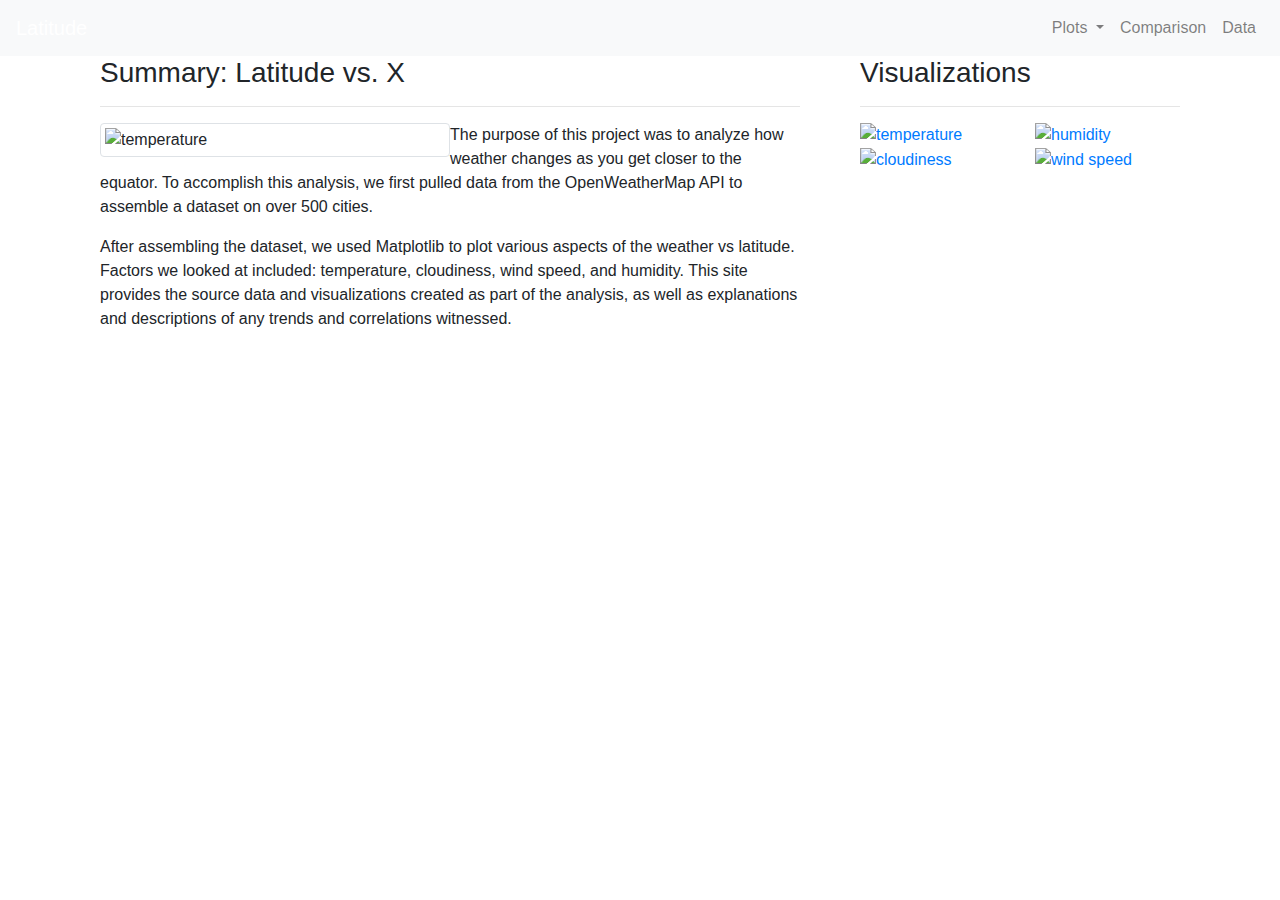
==== index.html @ 3ffa2f7d "Update index.html" ====
<!DOCTYPE html>
<html lang="en">

<head>
  <meta charset="UTF-8">
  <title>Summary</title>
  <link rel="stylesheet" href="https://stackpath.bootstrapcdn.com/bootstrap/4.3.1/css/bootstrap.min.css" integrity="sha384-ggOyR0iXCbMQv3Xipma34MD+dH/1fQ784/j6cY/iJTQUOhcWr7x9JvoRxT2MZw1T" crossorigin="anonymous">
  <link rel="stylesheet" href="style.css">
</head>

<body>
    <!-- Make Navbar adjustments -->   
    <nav class="navbar navbar-expand-lg navbar-light bg-light">
        <a class="navbar-brand text-white" href="index.html" >Latitude</a>
        <button class="navbar-toggler" type="button" data-toggle="collapse" data-target="#navbarSupportedContent" aria-controls="navbarSupportedContent" aria-expanded="false" aria-label="Toggle navigation">
            <span class="navbar-toggler-icon"></span>
        </button>
            
        <div class="collapse navbar-collapse" id="navbarSupportedContent">
            <ul class="navbar-nav ml-auto">    
                <li class="nav-item dropdown">
                    <a class="nav-link dropdown-toggle" href="#" id="navbarDropdown" role="button" data-toggle="dropdown" aria-haspopup="true" aria-expanded="false">
                        Plots
                    </a>
                    <div class="dropdown-menu dropdown-menu-right" aria-labelledby="navbarDropdown">
                        <a class="dropdown-item" href="maxtemp.html">Max Temperature</a>
                        <a class="dropdown-item" href="humidity.html">Humidity</a>
                        <a class="dropdown-item" href="cloudiness.html">Cloudiness</a>
                        <a class="dropdown-item" href="windspeed.html">Wind Speed</a>
                    </div>
                </li>
                <li class="nav-item">
                    <a class="nav-link" href="comparison.html">Comparison</a>
                </li>
                <li class="nav-item">
                    <a class="nav-link" href="Data.html">Data</a>
                </li>
            </ul>
        </div>
    </nav>
    
    <!-- Create a container, rows, columns, and add images -->
    <div class="container content">    
        <div class="row">
            <div class="col-md-8">
                <div class="col-md-12">
                    <h3>Summary: Latitude vs. X </h3>
                    <hr>
                    <div class="thumbnail">
                        <img class="img-thumbnail float-left" src="Resources\assets\images\Fig1.png " width="50%" alt="temperature">
                    </div>
                    
                    <p>The purpose of this project was to analyze how weather changes as you get closer to the equator. To accomplish this analysis, we first pulled data from the OpenWeatherMap API to assemble a dataset on over 500 cities.  </p> 
                    
                    <p>After assembling the dataset, we used Matplotlib to plot various aspects of the weather vs latitude. Factors we looked at included: temperature, cloudiness, wind speed, and humidity. This site provides the source data and visualizations created as part of the analysis, as well as explanations and descriptions of any trends and correlations witnessed.</p>
                    

                </div>
            </div>
            <!-- visualization adjustments -->
            <div class="col-md-4">
                <div class="col-md-12">
                    <h3>Visualizations</h3>
                    <hr>
                    <div class="row">
                        <div class="col-3 col-md-6">
                            <a href="maxtemp.html"><img src="Resources/assets/images/Fig1.png" width="100%"  alt="temperature">
                            </a> 
                        </div>
                        <div class="col-3 col-md-6">
                            <a href="humidity.html"><img src="Resources/assets/images/Fig2.png" width="100%" alt="humidity"></a>
                        </div>
                   
                        <div class="col-3 col-md-6">
                            <a href="cloudiness.html"><img src="Resources/assets/images/Fig3.png" width="100%"  alt="cloudiness"></a>
                        </div>

                        <div class="col-3 col-md-6">
                            <a href="windspeed.html"><img src="Resources/assets/images/Fig4.png"width="100%"  alt="wind speed"></a>
                        </div>
                    </div>
                </div>
            </div>
        </div>
    </div>

    <script src="https://code.jquery.com/jquery-3.3.1.slim.min.js" integrity="sha384-q8i/X+965DzO0rT7abK41JStQIAqVgRVzpbzo5smXKp4YfRvH+8abtTE1Pi6jizo" crossorigin="anonymous"></script>
    <script src="https://cdnjs.cloudflare.com/ajax/libs/popper.js/1.14.7/umd/popper.min.js" integrity="sha384-UO2eT0CpHqdSJQ6hJty5KVphtPhzWj9WO1clHTMGa3JDZwrnQq4sF86dIHNDz0W1" crossorigin="anonymous"></script>
    <script src="https://stackpath.bootstrapcdn.com/bootstrap/4.3.1/js/bootstrap.min.js" integrity="sha384-JjSmVgyd0p3pXB1rRibZUAYoIIy6OrQ6VrjIEaFf/nJGzIxFDsf4x0xIM+B07jRM" crossorigin="anonymous"></script>

</body>
</html>
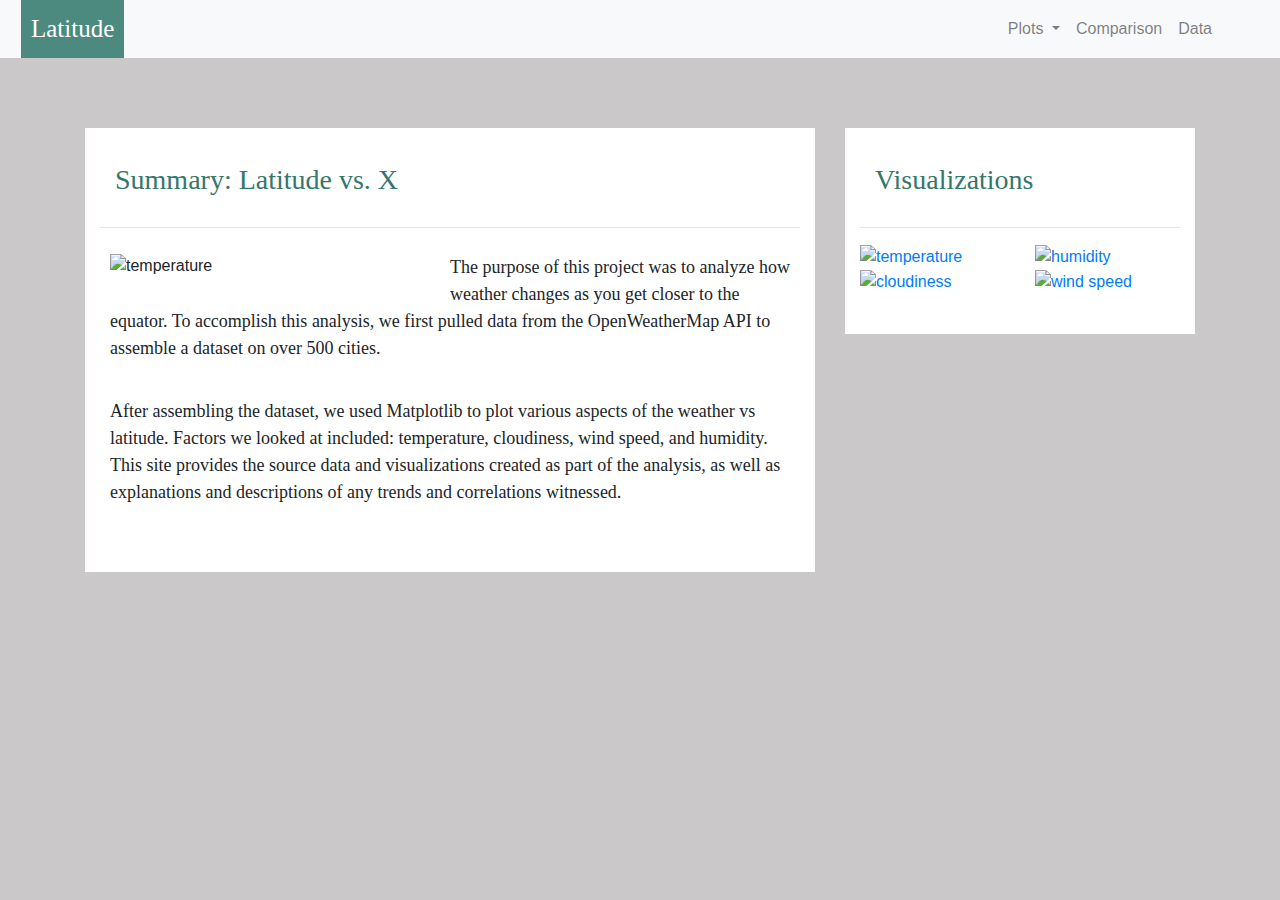
==== commit 00f89219: "Update index.html" ====
--- a/index.html
+++ b/index.html
@@ -47,7 +47,7 @@
                     <h3>Summary: Latitude vs. X </h3>
                     <hr>
                     <div class="thumbnail">
-                        <img class="img-thumbnail float-left" src="Resources\assets\images\Fig1.png " width="50%" alt="temperature">
+                        <img class="img-thumbnail float-left" src="..\Resources\assets\images\Fig1.png " width="50%" alt="temperature">
                     </div>
                     
                     <p>The purpose of this project was to analyze how weather changes as you get closer to the equator. To accomplish this analysis, we first pulled data from the OpenWeatherMap API to assemble a dataset on over 500 cities.  </p> 
--- a/style.css
+++ b/style.css
@@ -0,0 +1,122 @@
+/* navbar styling*/
+a.navbar-brand{
+    margin-left: 5px;
+    padding: 10px;
+    background-color: rgb(76, 138, 127);
+    font-family: Georgia, "Times New Roman", Times, serif;
+    font-size: 25px;
+}
+
+.navbar{
+    padding-top:0px;
+    padding-bottom: 0px;
+    padding-right: 60px;
+}
+
+.nav-item.dropdown.show {
+    background-color: #ddd;
+}
+
+/* Adjustments for smaller screen using media queries */
+@media(max-width:576px)
+{
+    .navbar ul {
+        visibility: hidden;
+    }
+
+    .navbar.bg-light{
+        background-color: rgb(121, 129, 127);    
+    }
+
+    .navbar-collapse{
+        background-color: #d9e0e9;
+    }
+
+    .navbar{
+        padding:inherit;
+    }
+}
+
+@media all and (display-mode: fullscreen)
+{
+    body {
+      margin: 0;
+      border: 5px solid black;
+    }
+}
+
+p {
+    animation-duration: 3s;
+    animation-name: slidein;
+    animation-iteration-count: 1;
+    animation-direction: alternate;
+    font-family: Georgia, "Times New Roman", Times, serif;
+}
+    
+@keyframes slidein {
+    from {
+      margin-left: 100%;
+      width: 300%;
+    }
+  
+75% {
+    font-size: 300%;
+    margin-left: 25%;
+    width: 150%;
+    }
+
+    to {
+      margin-left: 0%;
+      width: 100%;
+    }
+}
+
+.dropdown-menu {
+    margin: 0;
+}
+
+/* header styling*/
+h3{
+    color: rgb(53, 119, 108);
+    font-family: Georgia, "Times New Roman", Times, serif;
+    padding: 15px;
+}
+
+/* image styling*/
+.img-thumbnail{
+    padding:10px;
+    border: none;
+}
+
+/* image border styling*/
+.pic{
+    border: 3px solid rgb(68, 131, 120);
+}
+
+/* fontstyling for text*/
+p{
+   font-family: Georgia, "Times New Roman", Times, serif;
+   font-size: large;
+   padding:10px;
+}
+
+/* content styling*/
+.content {
+    padding-top: 70px;
+    padding-bottom: 40px;
+    overflow: hidden;
+}
+
+.content.bg-white {
+    margin-top: 15px;
+}
+
+/* body background*/
+body{
+    background-color: rgb(202, 200, 200);
+}
+.col-md-12{
+    background-color: white;
+    padding-top: 20px;
+    padding-bottom:40px;
+}
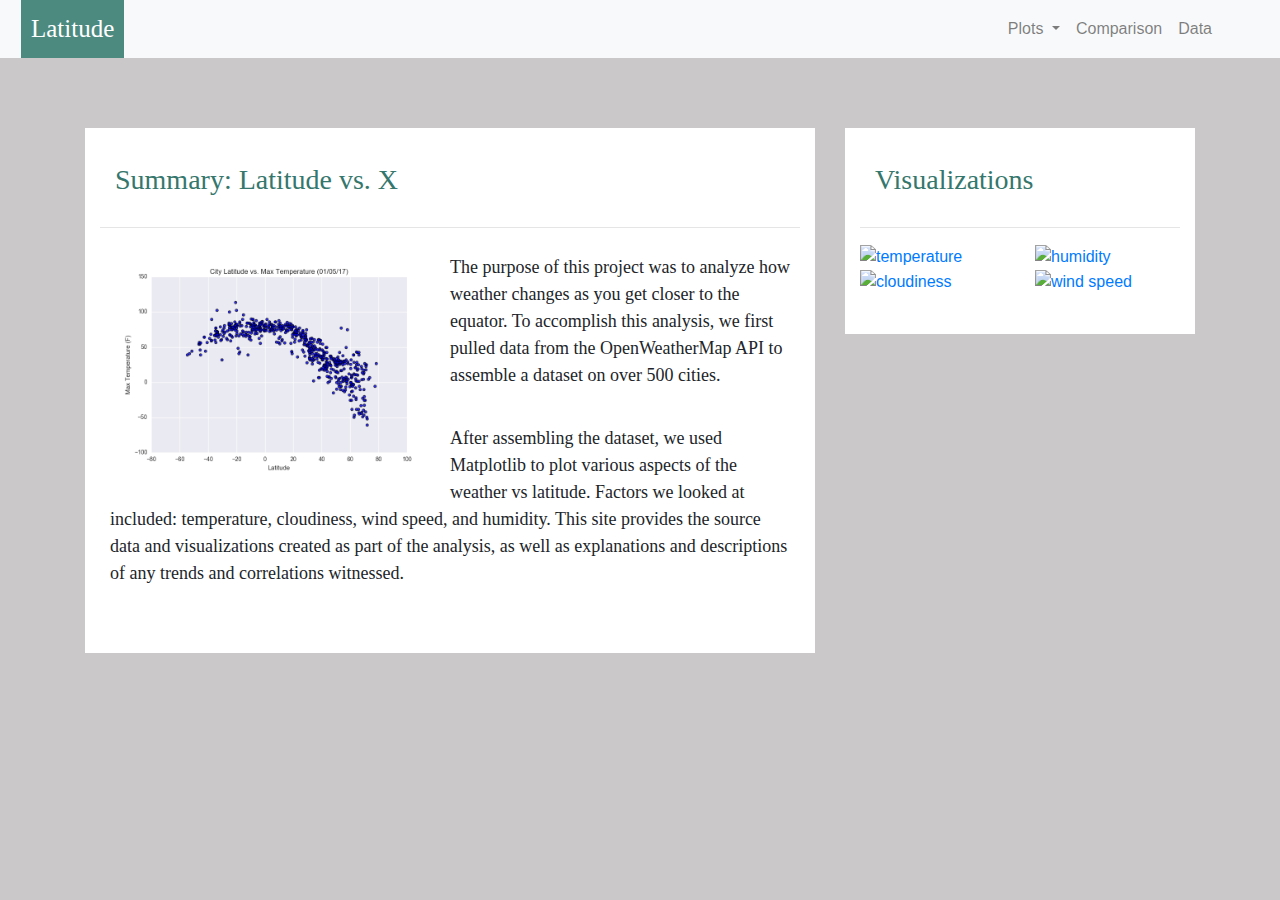
==== commit 2a3d944d: "Update index.html" ====
--- a/index.html
+++ b/index.html
@@ -47,7 +47,7 @@
                     <h3>Summary: Latitude vs. X </h3>
                     <hr>
                     <div class="thumbnail">
-                        <img class="img-thumbnail float-left" src="..\Resources\assets\images\Fig1.png " width="50%" alt="temperature">
+                        <img class="img-thumbnail float-left" src="\WebVisualizations\Resources\assets\images\Fig1.png " width="50%" alt="temperature">
                     </div>
                     
                     <p>The purpose of this project was to analyze how weather changes as you get closer to the equator. To accomplish this analysis, we first pulled data from the OpenWeatherMap API to assemble a dataset on over 500 cities.  </p> 
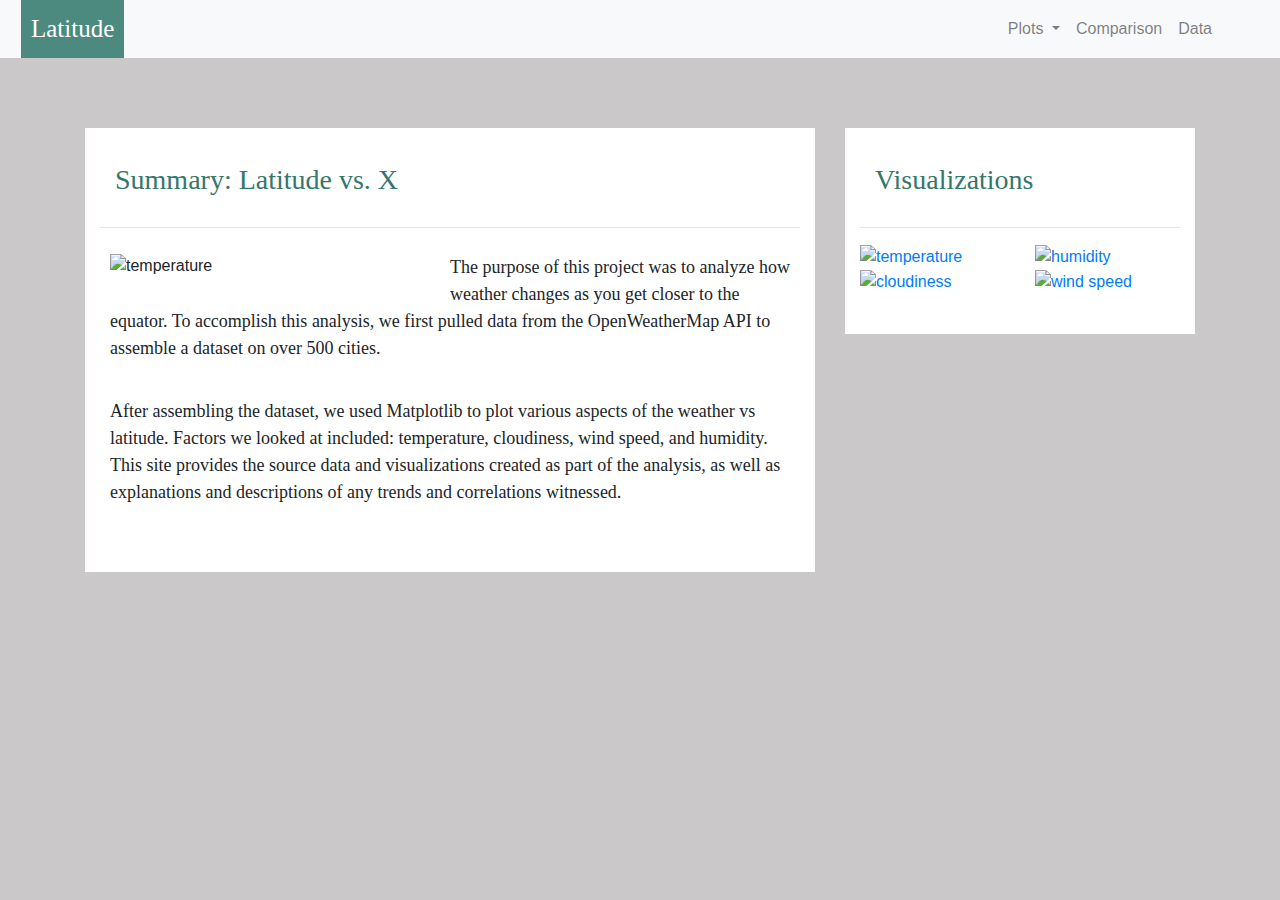
==== commit 4a21030b: "Update index.html" ====
--- a/index.html
+++ b/index.html
@@ -47,7 +47,7 @@
                     <h3>Summary: Latitude vs. X </h3>
                     <hr>
                     <div class="thumbnail">
-                        <img class="img-thumbnail float-left" src="\WebVisualizations\Resources\assets\images\Fig1.png " width="50%" alt="temperature">
+                        <img class="img-thumbnail float-left" src="Resources/assets/images/Fig1.png" width="50%" alt="temperature">
                     </div>
                     
                     <p>The purpose of this project was to analyze how weather changes as you get closer to the equator. To accomplish this analysis, we first pulled data from the OpenWeatherMap API to assemble a dataset on over 500 cities.  </p> 
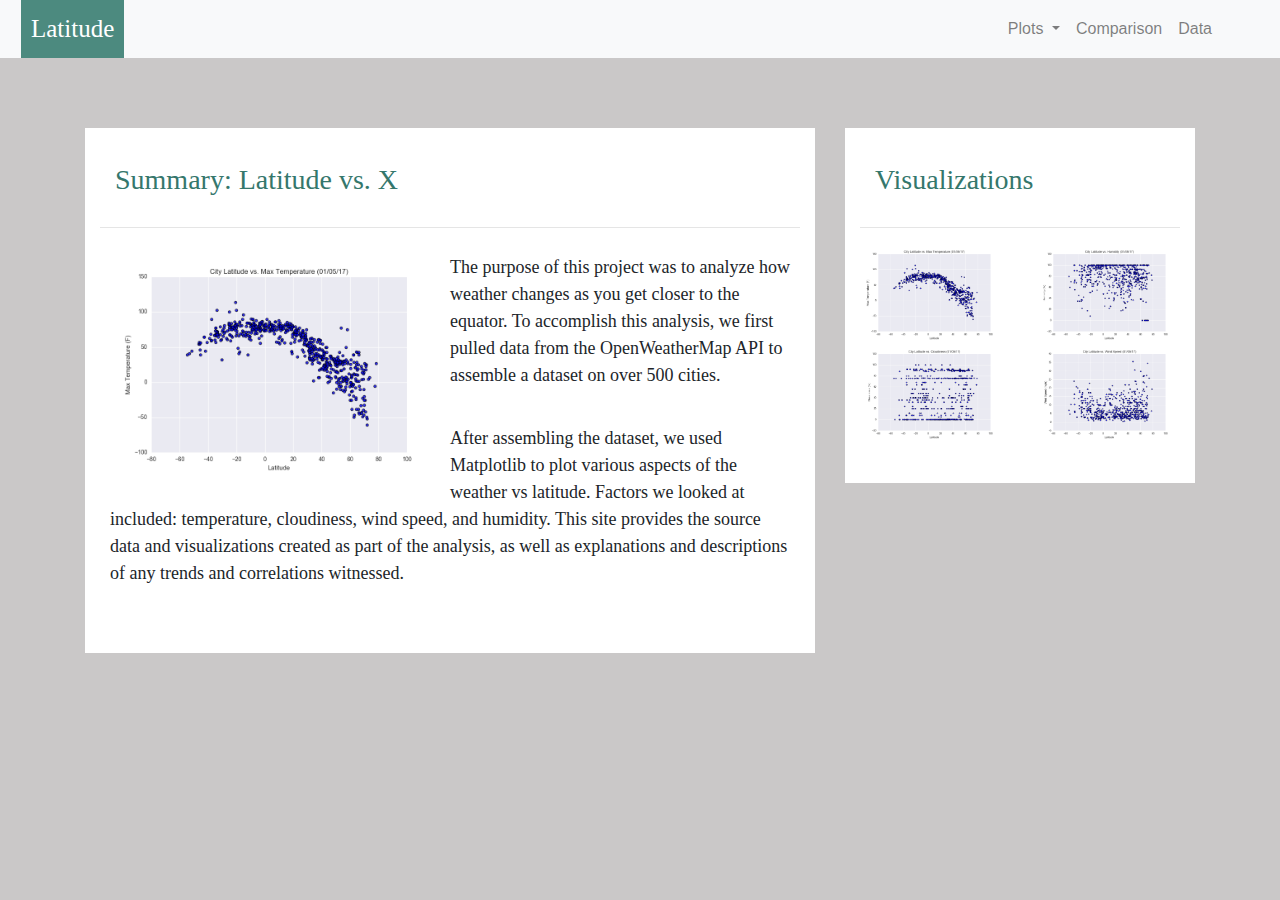
==== commit 08fc5493: "Update index.html" ====
--- a/index.html
+++ b/index.html
@@ -47,7 +47,7 @@
                     <h3>Summary: Latitude vs. X </h3>
                     <hr>
                     <div class="thumbnail">
-                        <img class="img-thumbnail float-left" src="Resources/assets/images/Fig1.png" width="50%" alt="temperature">
+                        <img class="img-thumbnail float-left" src="/WebVisualizations/Resources/assets/images/Fig1.png" width="50%" alt="temperature">
                     </div>
                     
                     <p>The purpose of this project was to analyze how weather changes as you get closer to the equator. To accomplish this analysis, we first pulled data from the OpenWeatherMap API to assemble a dataset on over 500 cities.  </p> 
@@ -64,19 +64,19 @@
                     <hr>
                     <div class="row">
                         <div class="col-3 col-md-6">
-                            <a href="maxtemp.html"><img src="Resources/assets/images/Fig1.png" width="100%"  alt="temperature">
+                            <a href="maxtemp.html"><img src="/WebVisualizations/Resources/assets/images/Fig1.png" width="100%"  alt="temperature">
                             </a> 
                         </div>
                         <div class="col-3 col-md-6">
-                            <a href="humidity.html"><img src="Resources/assets/images/Fig2.png" width="100%" alt="humidity"></a>
+                            <a href="humidity.html"><img src="/WebVisualizations/Resources/assets/images/Fig2.png" width="100%" alt="humidity"></a>
                         </div>
                    
                         <div class="col-3 col-md-6">
-                            <a href="cloudiness.html"><img src="Resources/assets/images/Fig3.png" width="100%"  alt="cloudiness"></a>
+                            <a href="cloudiness.html"><img src="/WebVisualizations/Resources/assets/images/Fig3.png" width="100%"  alt="cloudiness"></a>
                         </div>
 
                         <div class="col-3 col-md-6">
-                            <a href="windspeed.html"><img src="Resources/assets/images/Fig4.png"width="100%"  alt="wind speed"></a>
+                            <a href="windspeed.html"><img src="/WebVisualizations/Resources/assets/images/Fig4.png"width="100%"  alt="wind speed"></a>
                         </div>
                     </div>
                 </div>
